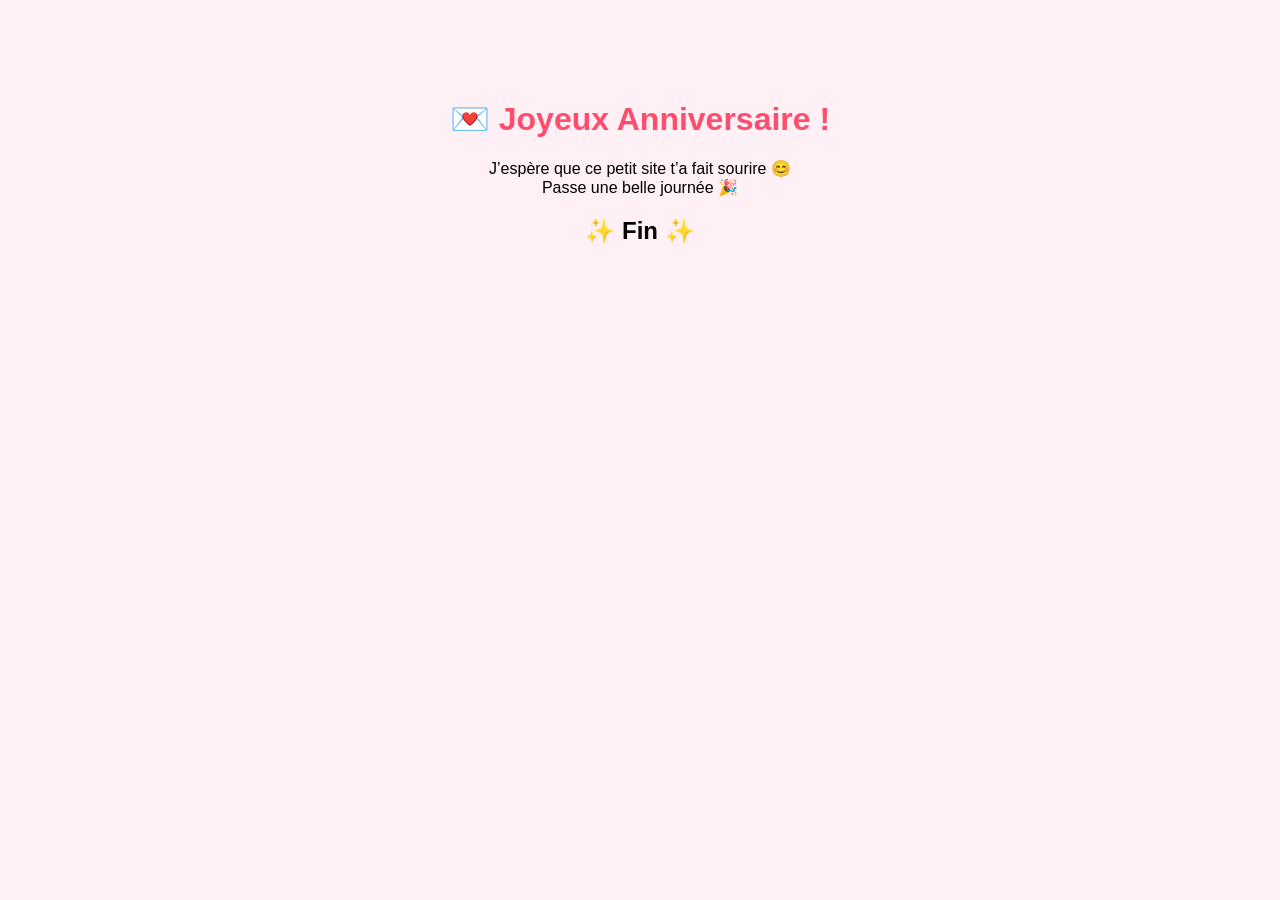
==== final.html @ dbe129f2 "Add files via upload" ====
<!DOCTYPE html>
<html lang="fr">
<head>
<meta charset="UTF-8">
<title>Final 💌</title>
<link rel="stylesheet" href="style.css">
</head>

<body>

<div class="container">
  <h1>💌 Joyeux Anniversaire !</h1>
  <p>
    J’espère que ce petit site t’a fait sourire 😊<br>
    Passe une belle journée 🎉
  </p>

  <h2>✨ Fin ✨</h2>
</div>

</body>
</html>
---- style.css ----
body {
  font-family: Arial;
  text-align: center;
  background: #fff0f5;
  margin: 0;
}

.container {
  margin-top: 100px;
}

h1 {
  color: #ff4d6d;
}

.btn {
  display: inline-block;
  margin: 10px;
  padding: 10px 20px;
  background: #ff4d6d;
  color: white;
  text-decoration: none;
  border-radius: 10px;
}

/* PUZZLE */
.puzzle {
  display: grid;
  grid-template-columns: repeat(3, 100px);
  width: 300px;
  margin: auto;
}

.tile {
  width: 100px;
  height: 100px;
  background-image: url("image.jpg");
  background-size: 300px 300px;
  border: 1px solid white;
}

/* CLICK GAME */
#btn {
  font-size: 20px;
  padding: 15px;
  background: pink;
  border: none;
  border-radius: 10px;
  cursor: pointer;
}
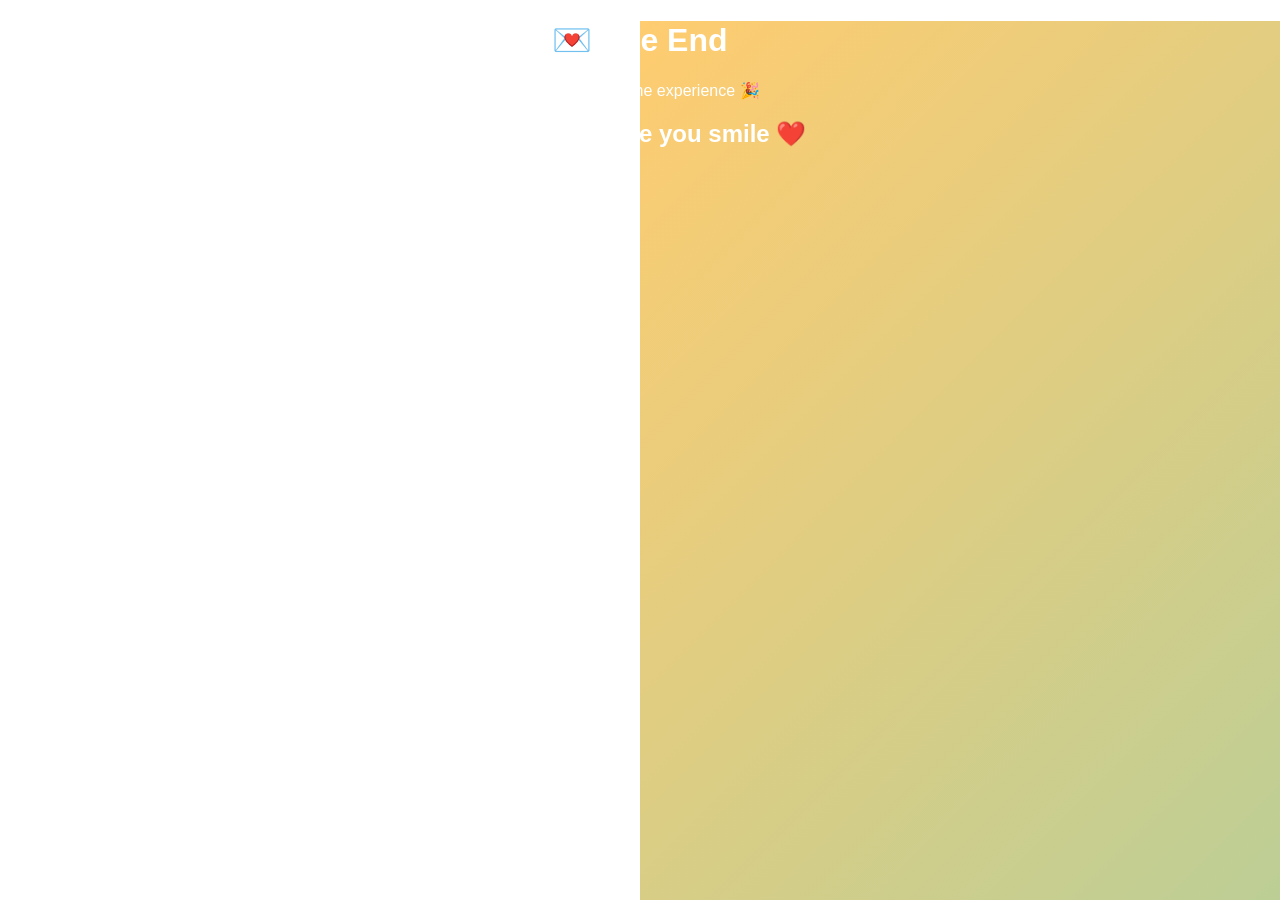
==== commit 80b51a44: "Update final.html" ====
--- a/final.html
+++ b/final.html
@@ -1,22 +1,15 @@
 <!DOCTYPE html>
-<html lang="fr">
+<html>
 <head>
-<meta charset="UTF-8">
-<title>Final 💌</title>
-<link rel="stylesheet" href="style.css">
+  <title>Final</title>
+  <link rel="stylesheet" href="style.css">
 </head>
-
 <body>
 
-<div class="container">
-  <h1>💌 Joyeux Anniversaire !</h1>
-  <p>
-    J’espère que ce petit site t’a fait sourire 😊<br>
-    Passe une belle journée 🎉
-  </p>
+<h1>💌 The End</h1>
+<p>You completed the experience 🎉</p>
 
-  <h2>✨ Fin ✨</h2>
-</div>
+<h2>Hope this made you smile ❤️</h2>
 
 </body>
-</html>+</html>
--- a/style.css
+++ b/style.css
@@ -1,50 +1,36 @@
 body {
+  margin: 0;
   font-family: Arial;
   text-align: center;
-  background: #fff0f5;
-  margin: 0;
+  color: white;
+  overflow-x: hidden;
 }
 
-.container {
-  margin-top: 100px;
+/* Animated gradient background */
+body::before {
+  content: "";
+  position: fixed;
+  width: 200%;
+  height: 200%;
+  background: linear-gradient(-45deg, #ff4d6d, #6a5cff, #00d4ff, #ffcc70);
+  background-size: 400% 400%;
+  animation: bg 10s ease infinite;
+  z-index: -1;
 }
 
-h1 {
-  color: #ff4d6d;
+@keyframes bg {
+  0% {transform: translate(0,0);}
+  50% {transform: translate(-25%, -25%);}
+  100% {transform: translate(0,0);}
 }
 
 .btn {
+  padding: 12px 20px;
+  margin: 10px;
   display: inline-block;
-  margin: 10px;
-  padding: 10px 20px;
-  background: #ff4d6d;
+  background: rgba(255,255,255,0.2);
   color: white;
+  border-radius: 12px;
   text-decoration: none;
-  border-radius: 10px;
+  backdrop-filter: blur(10px);
 }
-
-/* PUZZLE */
-.puzzle {
-  display: grid;
-  grid-template-columns: repeat(3, 100px);
-  width: 300px;
-  margin: auto;
-}
-
-.tile {
-  width: 100px;
-  height: 100px;
-  background-image: url("image.jpg");
-  background-size: 300px 300px;
-  border: 1px solid white;
-}
-
-/* CLICK GAME */
-#btn {
-  font-size: 20px;
-  padding: 15px;
-  background: pink;
-  border: none;
-  border-radius: 10px;
-  cursor: pointer;
-}
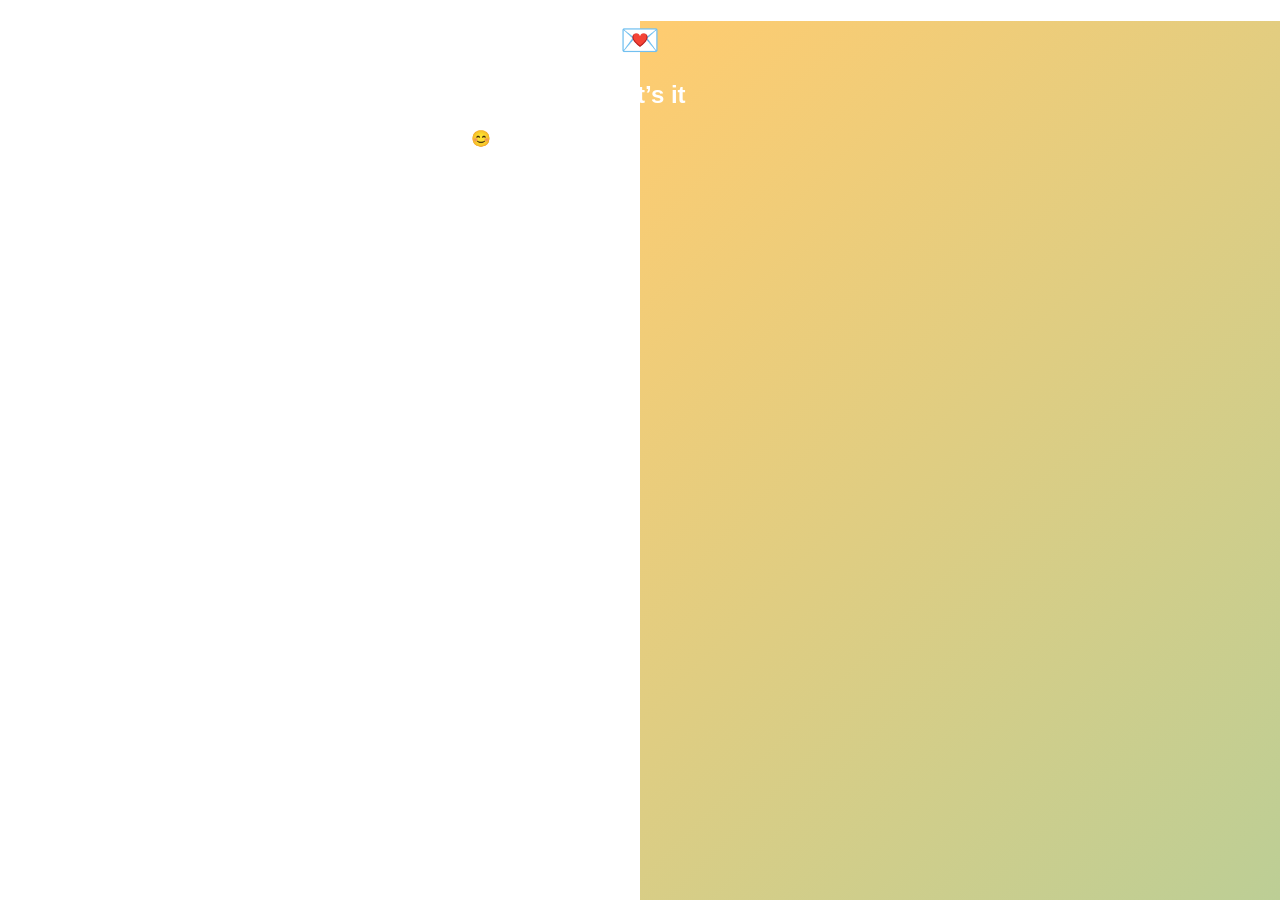
==== commit 92e7d4af: "Update final.html" ====
--- a/final.html
+++ b/final.html
@@ -1,15 +1,21 @@
 <!DOCTYPE html>
-<html>
+<html lang="en">
 <head>
-  <title>Final</title>
-  <link rel="stylesheet" href="style.css">
+<meta charset="UTF-8">
+<title>Final</title>
+<link rel="stylesheet" href="style.css">
 </head>
 <body>
 
-<h1>💌 The End</h1>
-<p>You completed the experience 🎉</p>
+<div class="center">
+  <h1>💌</h1>
+  <h2>That’s it</h2>
 
-<h2>Hope this made you smile ❤️</h2>
+  <p style="max-width:500px;">
+    I just wanted to create something small for you.
+    Hope you liked it 😊
+  </p>
+</div>
 
 </body>
 </html>
